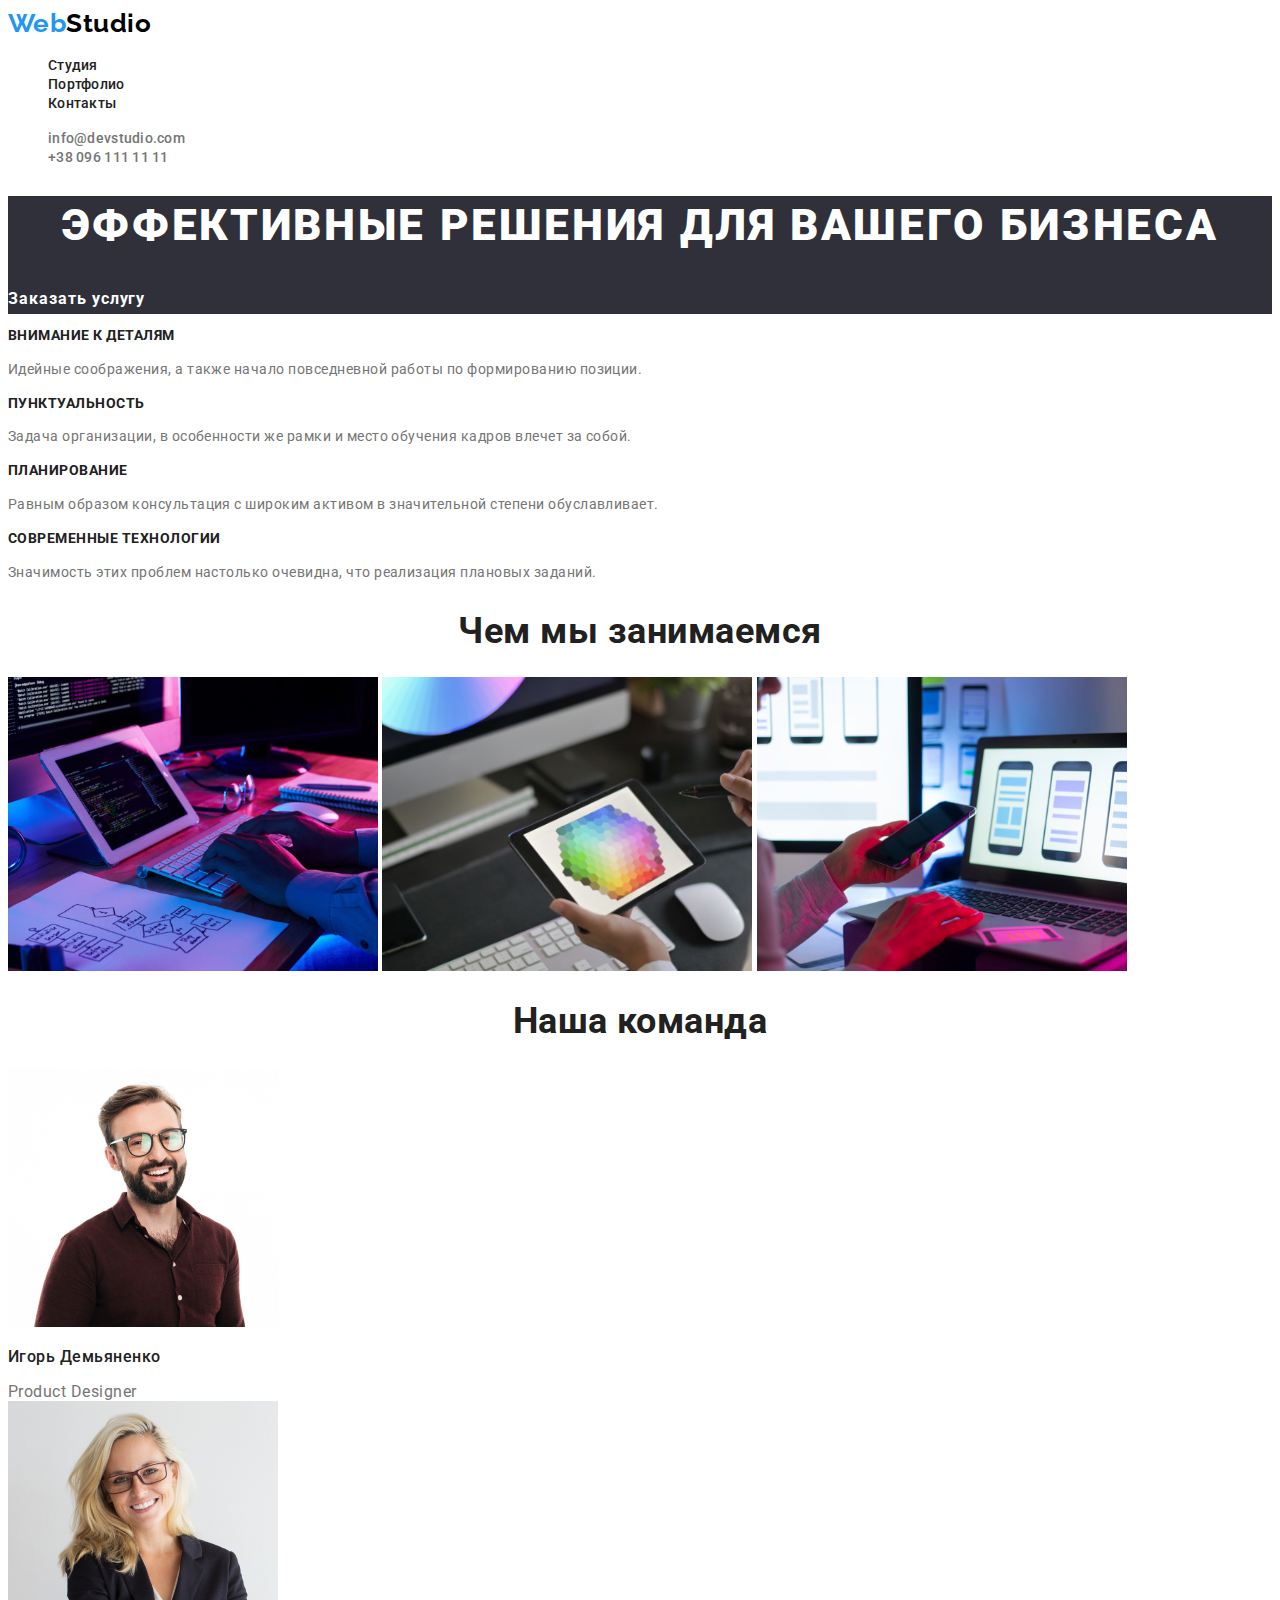
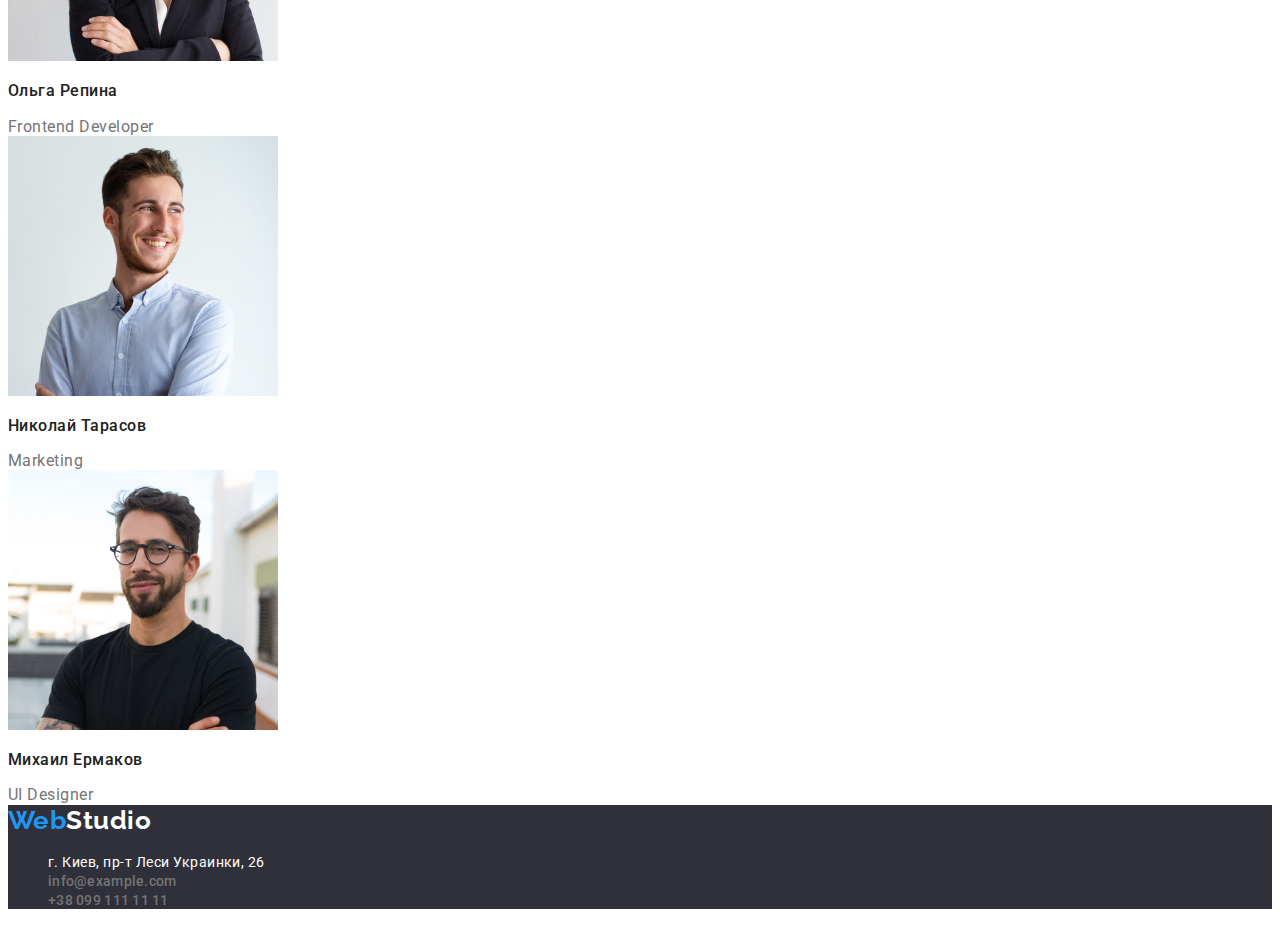
==== index.html @ dd1283a8 "update" ====
<!DOCTYPE html>
<html lang="en">
<head>
    <meta charset="UTF-8">
    <meta name="viewport" content="width=device-width, initial-scale=1.0">
    <link rel="stylesheet" href="css/style.css">
    <link rel="preconnect" href="https://fonts.gstatic.com">
    <link rel="preconnect" href="https://fonts.gstatic.com">
    <link href="https://fonts.googleapis.com/css2?family=Raleway:wght@400;700&family=Roboto:wght@400;700;900&display=swap" rel="stylesheet">
    <title>WebStudio|Studio</title>
</head>
<body>
    <header> <!-- Шапка -->
        <div class="logo-title"><span class="logo-title-web">Web</span>Studio</div>
    
        <ul>
            <li><a class="nav-link" href="./studio.html">Студия</a></li>
            <li><a class="nav-link" href="./portolio/portfolio.html">Портфолио</a></li>
            <li><a class="nav-link" href="">Контакты</a></li>
        </ul>
    
        <ul>
            <li><a class="nav-contacts" href="mailto:info@devstudio.com">info@devstudio.com</a></li>
            <li><a class="nav-contacts" href="tel:+380961111111">+38 096 111 11 11</a></li>
        </ul>
    </header>

    <main>
        <section class="banner"> <!-- BANNER -->
                <h1 class="banner-title">Эффективные решения для вашего бизнеса</h1>
        
                <div class="banner-button">
                    <a class="banner-button-text" href="">Заказать услугу</a>
                </div>
        </section>
        
        <section> <!-- WHAT DO YOU -->
            <div>
                <div>
                    <h3 class="what-title">Внимание к деталям</h3>
                    <p class="what-text">Идейные соображения, а также начало повседневной работы по формированию позиции.</p>
                </div>
                <div>
                    <h3 class="what-title">Пунктуальность</h3>
                    <p class="what-text">Задача организации, в особенности же рамки и место обучения кадров влечет за собой.</p>
                </div>
                <div>
                    <h3 class="what-title">Планирование</h3>
                    <p class="what-text">Равным образом консультация с широким активом в значительной степени обуславливает.</p>
                </div>
                <div>
                    <h3 class="what-title">Современные технологии</h3>
                    <p class="what-text">Значимость этих проблем настолько очевидна, что реализация плановых заданий.</p>
                </div>
            </div>
        
            <div>
                <h2 class="what-title-logo">Чем мы занимаемся</h2>
        
                <div>
                    <img src="./img/whatdoyou1.svg" alt="">
                    <img src="./img/whatdoyou2.svg" alt="">
                    <img src="./img/whatdoyou3.svg" alt="">
                </div>
            </div>
        
        </section>
        
        <section> <!-- TEAM -->
            <h2 class="team-logo">Наша команда</h2>
        
            <div>
                <img src="./img/team1.jpg" alt="">
                <h3 class="team-title-name">Игорь Демьяненко</h3>
                <span class="team-post">Product Designer</span>
            </div>
            <div>
                <img src="./img/team2.jpg" alt="">
                <h3 class="team-title-name">Ольга Репина</h3>
                <span class="team-post">Frontend Developer</span>
            </div>
            <div>
                <img src="./img/team3.jpg" alt="">
                <h3 class="team-title-name">Николай Тарасов</h3>
                <span class="team-post">Marketing</span>
            </div>
            <div>
                <img src="./img/team4.jpg" alt="">
                <h3 class="team-title-name">Михаил Ермаков</h3>
                <span class="team-post">UI Designer</span>
            </div>
        </section>
    </main>

    <footer>
        <div class="logo-title"><span class="logo-title-web">Web</span><span class="logo-title-studio">Studio</span></div>

        <ul>
            <li><a class="footer-adress" href="">г. Киев, пр-т Леси Украинки, 26</a></li>
            <li><a class="nav-contacts" href="">info@example.com</a></li>
            <li><a class="nav-contacts" href="">+38 099 111 11 11</a></li>
        </ul>
        
    </footer>

</body>
</html>
---- css/style.css ----
body {
  font-family: "Roboto", sans-serif;
  letter-spacing: 0.03em;
  background-color: #fff;
}

li {
  list-style: none;
}

/* HEADER */

.logo-title {
  font-family: Raleway;
  font-weight: 700;
  font-size: 26px;
  line-height: 1.2;
}

.logo-title-web {
  color: #2196f3;
}

.logo-title-studio {
  color: #fff;
}

.nav-link {
  font-weight: 500;
  font-size: 14px;
  line-height: 1.1;
  letter-spacing: 0.02em;
  color: #212121;

  text-decoration: none;
}

.nav-contacts {
  font-weight: 500;
  font-size: 14px;
  line-height: 1.1;
  letter-spacing: 0.02em;

  color: #757575;

  text-decoration: none;
}

/* BANNER */

.banner {
  background: #2f303a;
}

.banner-title {
  font-weight: 900;
  font-size: 44px;
  line-height: 1.36;

  text-align: center;
  letter-spacing: 0.06em;
  text-transform: uppercase;

  color: #fff;
}

.banner-button {
  font-weight: 700;
  font-size: 16px;
  line-height: 1.8;

  letter-spacing: 0.06em;

  color: #333;
}

.banner-button-text {
  text-decoration: none;
  color: #fff;
}

/* WHAT DO YOU */

.what-title {
  font-weight: 700;
  font-size: 14px;
  line-height: 1.14;

  text-transform: uppercase;

  color: #212121;
}

.what-text {
  font-weight: 400;
  font-size: 14px;
  line-height: 1.7;

  color: #757575;
}

.what-title-logo {
  font-weight: 700;
  font-size: 36px;
  line-height: 0.9;
  text-align: center;

  color: #212121;
}

/* TEAM */

.team-logo {
  font-weight: 700;
  font-size: 36px;
  line-height: 0.9;
  text-align: center;

  color: #212121;
}

.team-title-name {
  font-weight: 500;
  font-size: 16px;
  line-height: 1.2;

  color: #212121;
}

.team-post {
  font-weight: 400;
  font-size: 16px;
  line-height: 1.2;

  color: #757575;
}

/* PROJECT - ПОРТФОЛИО CSS */

.project-container {
  text-decoration: none;
}

.project-title-logo {
  font-weight: 900;
  font-size: 44px;
  line-height: 1.36;

  text-align: center;
  letter-spacing: 0.06em;
  text-transform: uppercase;
}

.project-title {
  font-weight: 700;
  font-size: 18px;
  line-height: 2;

  letter-spacing: 0.06em;

  color: #212121;
}

.project-suptitle {
  font-weight: 400;
  font-size: 16px;
  line-height: 1.87;

  color: #757575;
}

.button-link {
  font-weight: 500;
  font-size: 16px;
  line-height: 1.62;

  text-align: center;

  color: #212121;
}

/* FOOTER */

footer {
  background: #2f303a;
}

.footer-adress {
  font-weight: 400;
  font-size: 14px;
  line-height: 1.1;

  color: #ffffff;

  text-decoration: none;
}
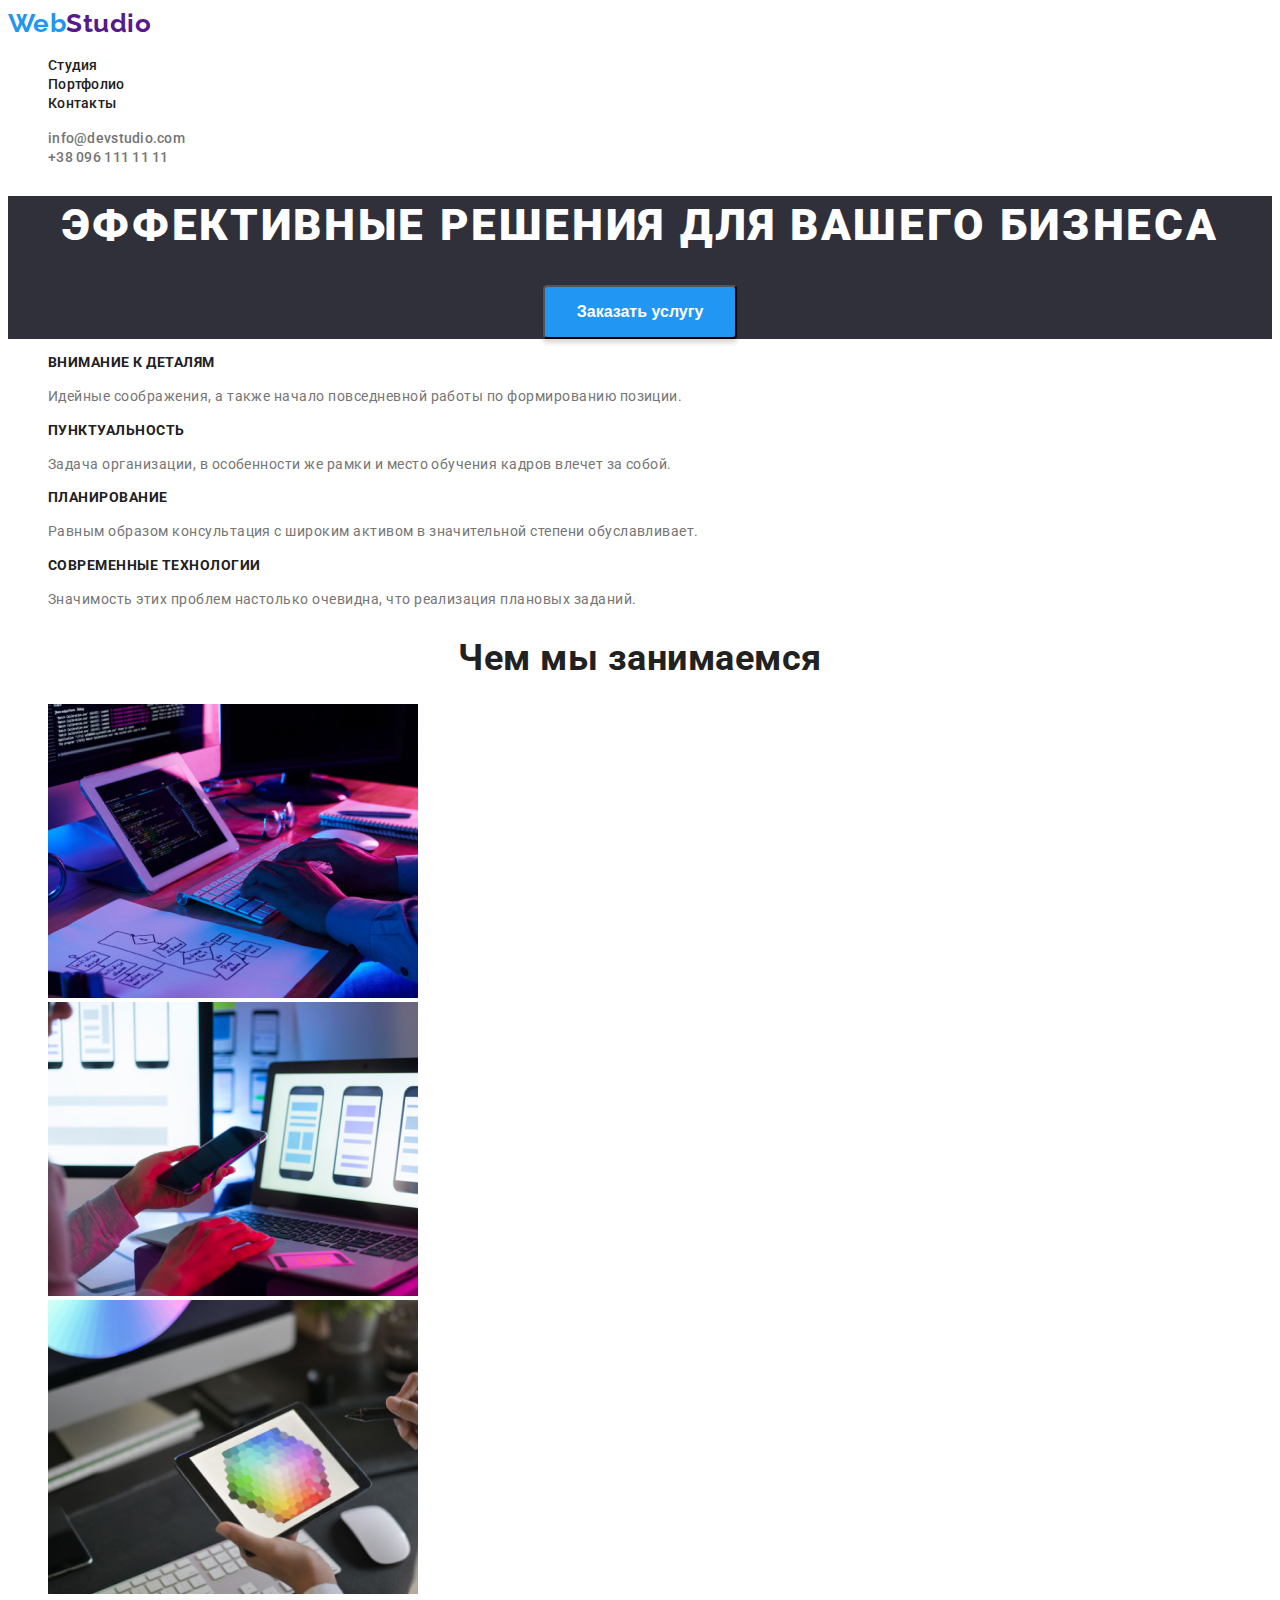
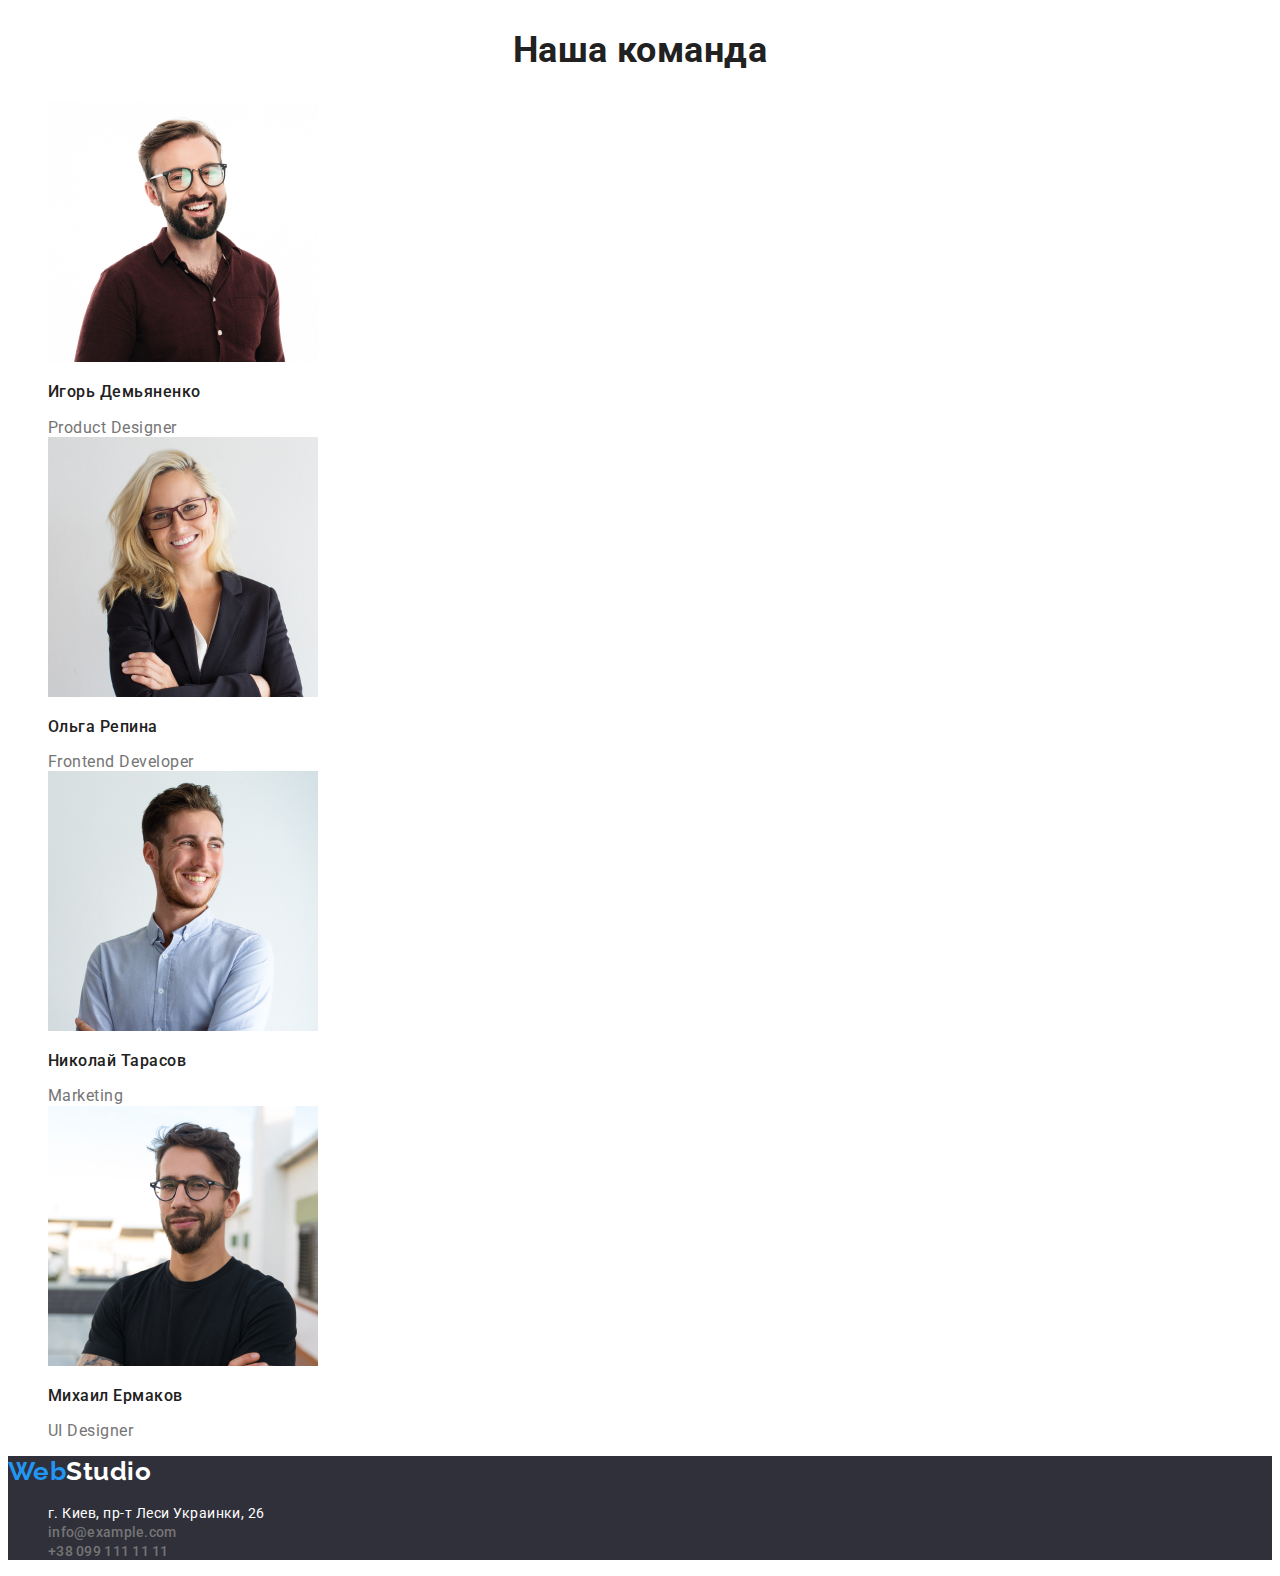
==== commit 1a9bba11: "updatetwo" ====
--- a/index.html
+++ b/index.html
@@ -11,10 +11,10 @@
 </head>
 <body>
     <header> <!-- Шапка -->
-        <div class="logo-title"><span class="logo-title-web">Web</span>Studio</div>
+        <a class="logo-title" href=""><span class="logo-title-web">Web</span>Studio</a>
     
         <ul>
-            <li><a class="nav-link" href="./studio.html">Студия</a></li>
+            <li><a class="nav-link" href="./index.html">Студия</a></li>
             <li><a class="nav-link" href="./portolio/portfolio.html">Портфолио</a></li>
             <li><a class="nav-link" href="">Контакты</a></li>
         </ul>
@@ -28,72 +28,78 @@
     <main>
         <section class="banner"> <!-- BANNER -->
                 <h1 class="banner-title">Эффективные решения для вашего бизнеса</h1>
-        
-                <div class="banner-button">
-                    <a class="banner-button-text" href="">Заказать услугу</a>
+                <div class="banner-pos">
+                    <button class="banner-button-text" href="">Заказать услугу</button>
                 </div>
         </section>
         
         <section> <!-- WHAT DO YOU -->
-            <div>
-                <div>
+            <ul>
+                <li>
                     <h3 class="what-title">Внимание к деталям</h3>
                     <p class="what-text">Идейные соображения, а также начало повседневной работы по формированию позиции.</p>
-                </div>
-                <div>
+                </li>
+                <li>
                     <h3 class="what-title">Пунктуальность</h3>
                     <p class="what-text">Задача организации, в особенности же рамки и место обучения кадров влечет за собой.</p>
-                </div>
-                <div>
+                </li>
+                <li>
                     <h3 class="what-title">Планирование</h3>
                     <p class="what-text">Равным образом консультация с широким активом в значительной степени обуславливает.</p>
-                </div>
-                <div>
+                </li>
+                <li>
                     <h3 class="what-title">Современные технологии</h3>
                     <p class="what-text">Значимость этих проблем настолько очевидна, что реализация плановых заданий.</p>
-                </div>
-            </div>
+                </li>
+            </ul>
         
             <div>
                 <h2 class="what-title-logo">Чем мы занимаемся</h2>
         
-                <div>
-                    <img src="./img/whatdoyou1.svg" alt="">
-                    <img src="./img/whatdoyou2.svg" alt="">
-                    <img src="./img/whatdoyou3.svg" alt="">
-                </div>
+                <ul>
+                    <li>
+                        <img src="./img/whatdoyou1.jpg" alt="">
+                    </li>
+                    <li>
+                        <img src="./img/whatdoyou2.jpg" alt="">
+                    </li>
+                    <li>
+                        <img src="./img/whatdoyou3.jpg" alt="">
+                    </li>    
+                </ul>
             </div>
         
         </section>
         
         <section> <!-- TEAM -->
-            <h2 class="team-logo">Наша команда</h2>
-        
-            <div>
-                <img src="./img/team1.jpg" alt="">
-                <h3 class="team-title-name">Игорь Демьяненко</h3>
-                <span class="team-post">Product Designer</span>
-            </div>
-            <div>
-                <img src="./img/team2.jpg" alt="">
-                <h3 class="team-title-name">Ольга Репина</h3>
-                <span class="team-post">Frontend Developer</span>
-            </div>
-            <div>
-                <img src="./img/team3.jpg" alt="">
-                <h3 class="team-title-name">Николай Тарасов</h3>
-                <span class="team-post">Marketing</span>
-            </div>
-            <div>
-                <img src="./img/team4.jpg" alt="">
-                <h3 class="team-title-name">Михаил Ермаков</h3>
-                <span class="team-post">UI Designer</span>
-            </div>
+            <h3 class="team-logo">Наша команда</h3>
+            <ul>
+                <li>
+                    <img src="./img/team1.jpg" alt="">
+                    <h3 class="team-title-name">Игорь Демьяненко</h3>
+                    <span class="team-post">Product Designer</span>
+                </li>
+                <li>
+                    <img src="./img/team2.jpg" alt="">
+                    <h3 class="team-title-name">Ольга Репина</h3>
+                    <span class="team-post">Frontend Developer</span>
+                </li>
+                <li>
+                    <img src="./img/team3.jpg" alt="">
+                    <h3 class="team-title-name">Николай Тарасов</h3>
+                    <span class="team-post">Marketing</span>
+                </li>
+                <li>
+                    <img src="./img/team4.jpg" alt="">
+                    <h3 class="team-title-name">Михаил Ермаков</h3>
+                    <span class="team-post">UI Designer</span>
+                </li>
+            </ul>
         </section>
     </main>
 
     <footer>
-        <div class="logo-title"><span class="logo-title-web">Web</span><span class="logo-title-studio">Studio</span></div>
+        <a class="logo-title" href=""><span class="logo-title-web">Web</span><span class="logo-title-studio">Studio</span></a>
 
         <ul>
             <li><a class="footer-adress" href="">г. Киев, пр-т Леси Украинки, 26</a></li>
--- a/css/style.css
+++ b/css/style.css
@@ -15,6 +15,7 @@
   font-weight: 700;
   font-size: 26px;
   line-height: 1.2;
+  text-decoration: none;
 }
 
 .logo-title-web {
@@ -64,19 +65,22 @@
   color: #fff;
 }
 
-.banner-button {
-  font-weight: 700;
-  font-size: 16px;
-  line-height: 1.8;
-
-  letter-spacing: 0.06em;
-
-  color: #333;
+.banner-pos {
+  text-align: center;
 }
 
 .banner-button-text {
-  text-decoration: none;
-  color: #fff;
+  padding: 10px 32px;
+
+  font-weight: 700;
+  font-size: 16px;
+  line-height: 30px;
+  color: #ffffff;
+
+  background: #2196f3;
+
+  box-shadow: 0px 4px 4px rgba(0, 0, 0, 0.15);
+  border-radius: 4px;
 }
 
 /* WHAT DO YOU */
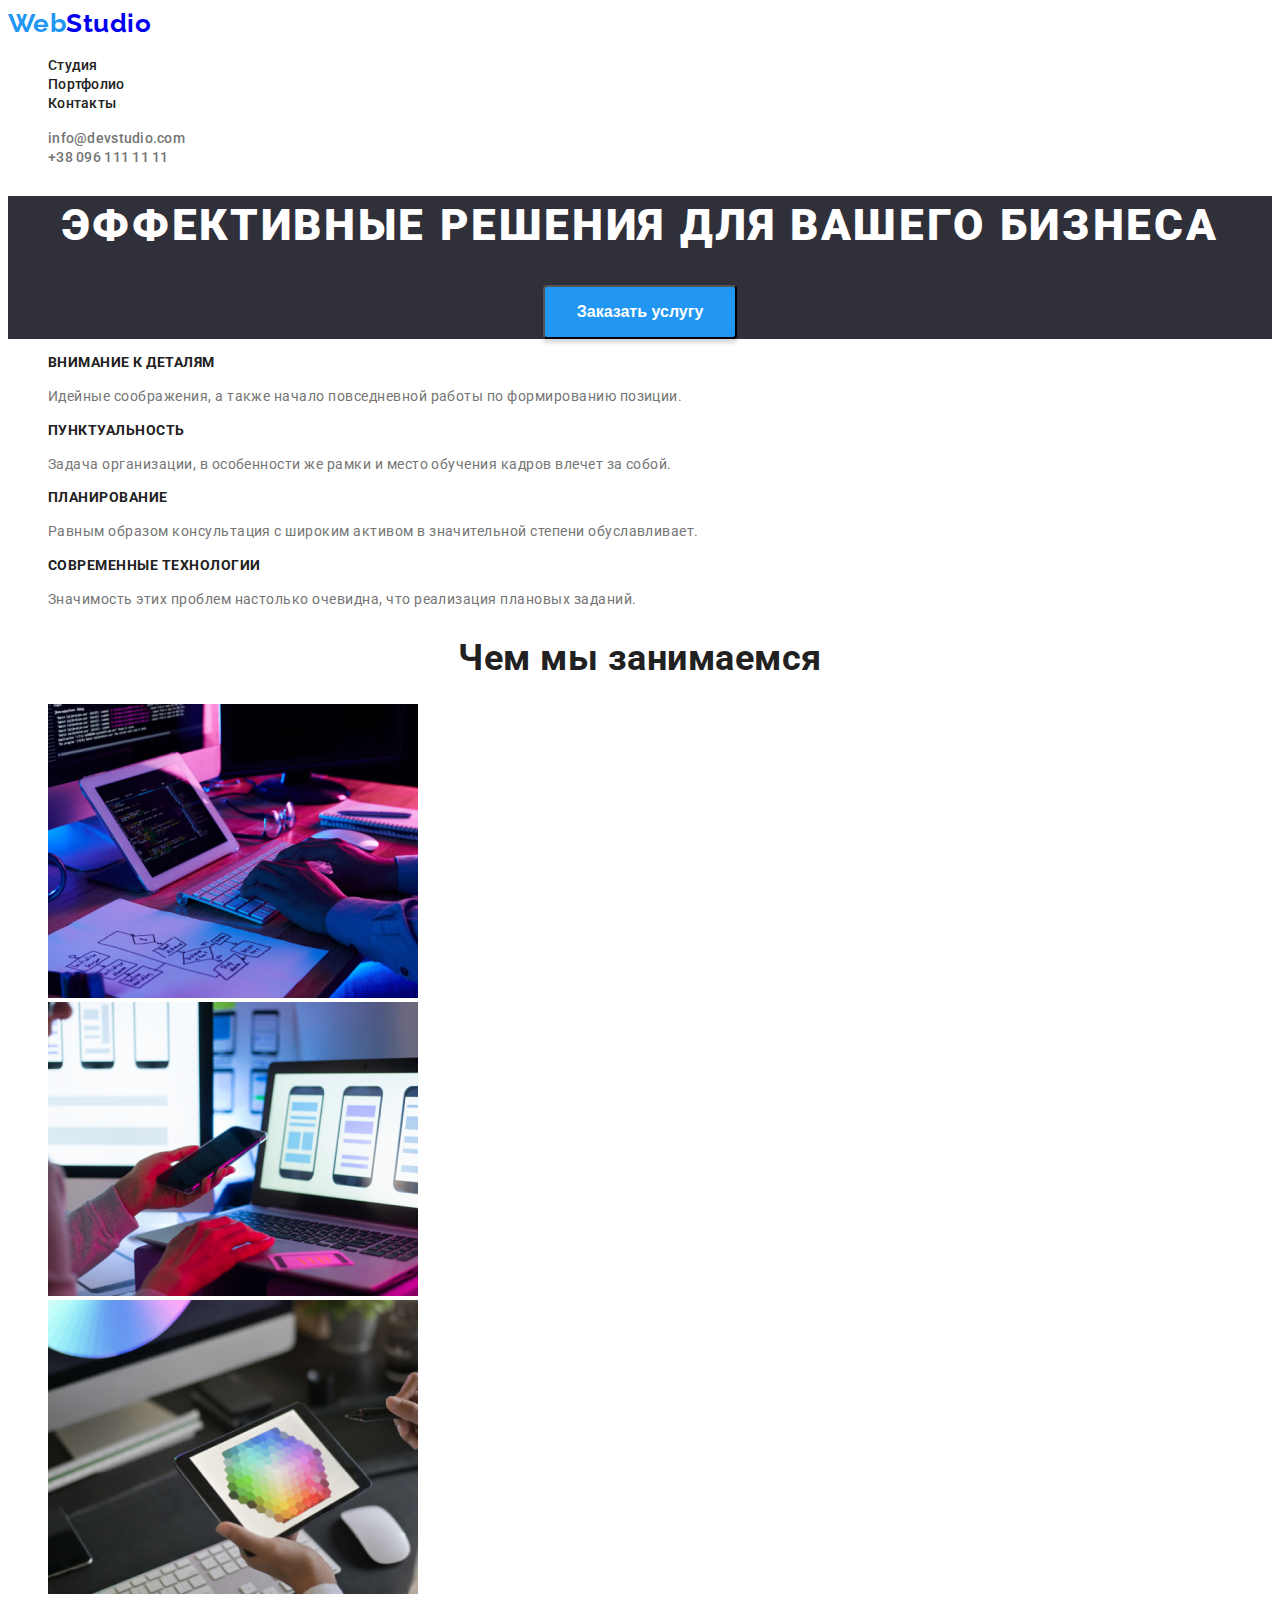
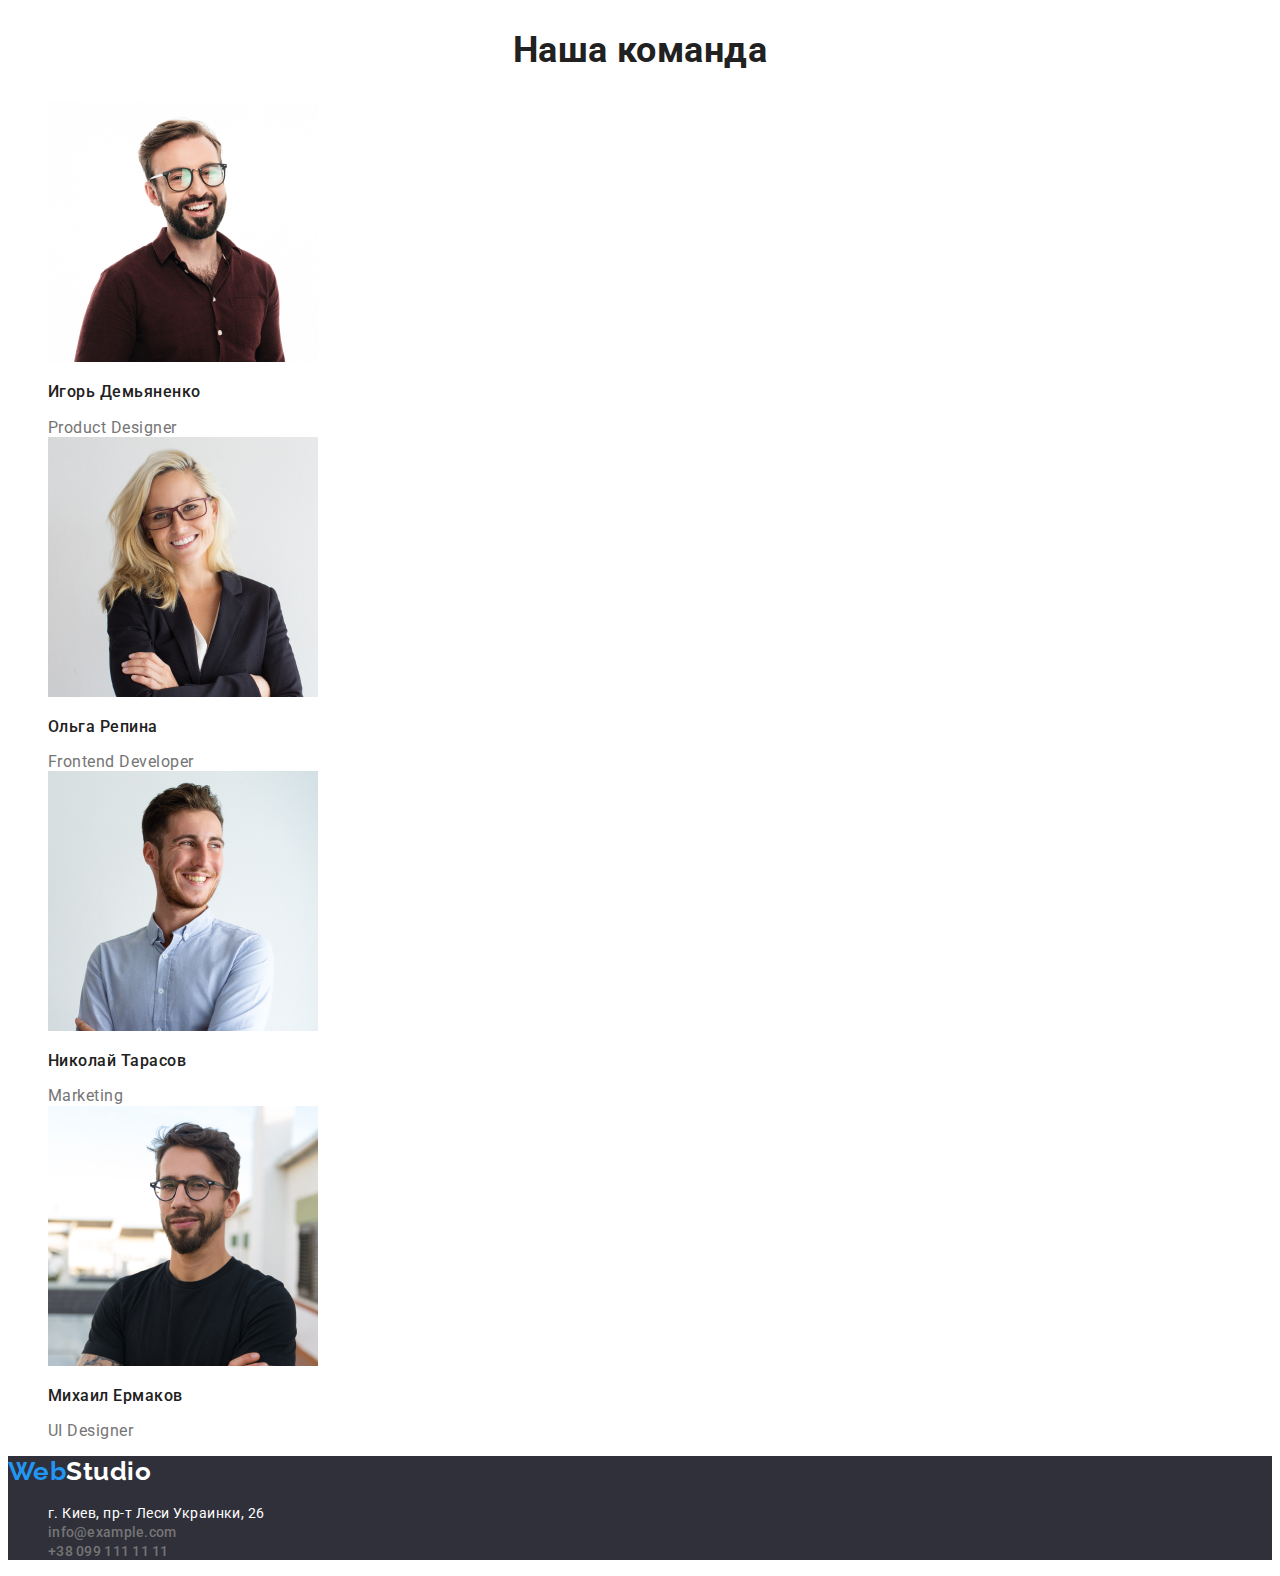
==== commit 6cb51c46: "Add files via upload" ====
--- a/index.html
+++ b/index.html
@@ -1,113 +1,113 @@
-<!DOCTYPE html>
-<html lang="en">
-<head>
-    <meta charset="UTF-8">
-    <meta name="viewport" content="width=device-width, initial-scale=1.0">
-    <link rel="stylesheet" href="css/style.css">
-    <link rel="preconnect" href="https://fonts.gstatic.com">
-    <link rel="preconnect" href="https://fonts.gstatic.com">
-    <link href="https://fonts.googleapis.com/css2?family=Raleway:wght@400;700&family=Roboto:wght@400;700;900&display=swap" rel="stylesheet">
-    <title>WebStudio|Studio</title>
-</head>
-<body>
-    <header> <!-- Шапка -->
-        <a class="logo-title" href=""><span class="logo-title-web">Web</span>Studio</a>
-    
-        <ul>
-            <li><a class="nav-link" href="./index.html">Студия</a></li>
-            <li><a class="nav-link" href="./portolio/portfolio.html">Портфолио</a></li>
-            <li><a class="nav-link" href="">Контакты</a></li>
-        </ul>
-    
-        <ul>
-            <li><a class="nav-contacts" href="mailto:info@devstudio.com">info@devstudio.com</a></li>
-            <li><a class="nav-contacts" href="tel:+380961111111">+38 096 111 11 11</a></li>
-        </ul>
-    </header>
-
-    <main>
-        <section class="banner"> <!-- BANNER -->
-                <h1 class="banner-title">Эффективные решения для вашего бизнеса</h1>
-                <div class="banner-pos">
-                    <button class="banner-button-text" href="">Заказать услугу</button>
-                </div>
-        </section>
-        
-        <section> <!-- WHAT DO YOU -->
-            <ul>
-                <li>
-                    <h3 class="what-title">Внимание к деталям</h3>
-                    <p class="what-text">Идейные соображения, а также начало повседневной работы по формированию позиции.</p>
-                </li>
-                <li>
-                    <h3 class="what-title">Пунктуальность</h3>
-                    <p class="what-text">Задача организации, в особенности же рамки и место обучения кадров влечет за собой.</p>
-                </li>
-                <li>
-                    <h3 class="what-title">Планирование</h3>
-                    <p class="what-text">Равным образом консультация с широким активом в значительной степени обуславливает.</p>
-                </li>
-                <li>
-                    <h3 class="what-title">Современные технологии</h3>
-                    <p class="what-text">Значимость этих проблем настолько очевидна, что реализация плановых заданий.</p>
-                </li>
-            </ul>
-        
-            <div>
-                <h2 class="what-title-logo">Чем мы занимаемся</h2>
-        
-                <ul>
-                    <li>
-                        <img src="./img/whatdoyou1.jpg" alt="">
-                    </li>
-                    <li>
-                        <img src="./img/whatdoyou2.jpg" alt="">
-                    </li>
-                    <li>
-                        <img src="./img/whatdoyou3.jpg" alt="">
-                    </li>    
-                </ul>
-            </div>
-        
-        </section>
-        
-        <section> <!-- TEAM -->
-            <h3 class="team-logo">Наша команда</h3>
-            <ul>
-                <li>
-                    <img src="./img/team1.jpg" alt="">
-                    <h3 class="team-title-name">Игорь Демьяненко</h3>
-                    <span class="team-post">Product Designer</span>
-                </li>
-                <li>
-                    <img src="./img/team2.jpg" alt="">
-                    <h3 class="team-title-name">Ольга Репина</h3>
-                    <span class="team-post">Frontend Developer</span>
-                </li>
-                <li>
-                    <img src="./img/team3.jpg" alt="">
-                    <h3 class="team-title-name">Николай Тарасов</h3>
-                    <span class="team-post">Marketing</span>
-                </li>
-                <li>
-                    <img src="./img/team4.jpg" alt="">
-                    <h3 class="team-title-name">Михаил Ермаков</h3>
-                    <span class="team-post">UI Designer</span>
-                </li>
-            </ul>
-        </section>
-    </main>
-
-    <footer>
-        <a class="logo-title" href=""><span class="logo-title-web">Web</span><span class="logo-title-studio">Studio</span></a>
-
-        <ul>
-            <li><a class="footer-adress" href="">г. Киев, пр-т Леси Украинки, 26</a></li>
-            <li><a class="nav-contacts" href="">info@example.com</a></li>
-            <li><a class="nav-contacts" href="">+38 099 111 11 11</a></li>
-        </ul>
-        
-    </footer>
-
-</body>
+<!DOCTYPE html>
+<html lang="en">
+<head>
+    <meta charset="UTF-8">
+    <meta name="viewport" content="width=device-width, initial-scale=1.0">
+    <link rel="stylesheet" href="css/style.css">
+    <link rel="preconnect" href="https://fonts.gstatic.com">
+    <link rel="preconnect" href="https://fonts.gstatic.com">
+    <link href="https://fonts.googleapis.com/css2?family=Raleway:wght@400;700&family=Roboto:wght@400;700;900&display=swap" rel="stylesheet">
+    <title>WebStudio|Studio</title>
+</head>
+<body>
+    <header> <!-- Шапка -->
+        <a class="logo-title" href="./index.html"><span class="logo-title-web">Web</span>Studio</a>
+    
+        <ul>
+            <li><a class="nav-link" href="./index.html">Студия</a></li>
+            <li><a class="nav-link" href="./portolio/portfolio.html">Портфолио</a></li>
+            <li><a class="nav-link" href="">Контакты</a></li>
+        </ul>
+    
+        <ul>
+            <li><a class="nav-contacts" href="mailto:info@devstudio.com">info@devstudio.com</a></li>
+            <li><a class="nav-contacts" href="tel:+380961111111">+38 096 111 11 11</a></li>
+        </ul>
+    </header>
+
+    <main>
+        <section class="banner"> <!-- BANNER -->
+                <h1 class="banner-title">Эффективные решения для вашего бизнеса</h1>
+                <div class="banner-pos">
+                    <button class="banner-button-text" href="">Заказать услугу</button>
+                </div>
+        </section>
+        
+        <section> <!-- WHAT DO YOU -->
+            <ul>
+                <li>
+                    <h3 class="what-title">Внимание к деталям</h3>
+                    <p class="what-text">Идейные соображения, а также начало повседневной работы по формированию позиции.</p>
+                </li>
+                <li>
+                    <h3 class="what-title">Пунктуальность</h3>
+                    <p class="what-text">Задача организации, в особенности же рамки и место обучения кадров влечет за собой.</p>
+                </li>
+                <li>
+                    <h3 class="what-title">Планирование</h3>
+                    <p class="what-text">Равным образом консультация с широким активом в значительной степени обуславливает.</p>
+                </li>
+                <li>
+                    <h3 class="what-title">Современные технологии</h3>
+                    <p class="what-text">Значимость этих проблем настолько очевидна, что реализация плановых заданий.</p>
+                </li>
+            </ul>
+        
+            <div>
+                <h2 class="what-title-logo">Чем мы занимаемся</h2>
+        
+                <ul>
+                    <li>
+                        <img src="./img/whatdoyou1.jpg" alt="">
+                    </li>
+                    <li>
+                        <img src="./img/whatdoyou2.jpg" alt="">
+                    </li>
+                    <li>
+                        <img src="./img/whatdoyou3.jpg" alt="">
+                    </li>    
+                </ul>
+            </div>
+        
+        </section>
+        
+        <section> <!-- TEAM -->
+            <h3 class="team-logo">Наша команда</h3>
+            <ul>
+                <li>
+                    <img src="./img/team1.jpg" alt="">
+                    <h3 class="team-title-name">Игорь Демьяненко</h3>
+                    <span class="team-post">Product Designer</span>
+                </li>
+                <li>
+                    <img src="./img/team2.jpg" alt="">
+                    <h3 class="team-title-name">Ольга Репина</h3>
+                    <span class="team-post">Frontend Developer</span>
+                </li>
+                <li>
+                    <img src="./img/team3.jpg" alt="">
+                    <h3 class="team-title-name">Николай Тарасов</h3>
+                    <span class="team-post">Marketing</span>
+                </li>
+                <li>
+                    <img src="./img/team4.jpg" alt="">
+                    <h3 class="team-title-name">Михаил Ермаков</h3>
+                    <span class="team-post">UI Designer</span>
+                </li>
+            </ul>
+        </section>
+    </main>
+
+    <footer>
+        <a class="logo-title" href="./index.html"><span class="logo-title-web">Web</span><span class="logo-title-studio">Studio</span></a>
+
+        <ul>
+            <li><a class="footer-adress" href="">г. Киев, пр-т Леси Украинки, 26</a></li>
+            <li><a class="nav-contacts" href="">info@example.com</a></li>
+            <li><a class="nav-contacts" href="">+38 099 111 11 11</a></li>
+        </ul>
+        
+    </footer>
+
+</body>
 </html>--- a/css/style.css
+++ b/css/style.css
@@ -1,200 +1,200 @@
-body {
-  font-family: "Roboto", sans-serif;
-  letter-spacing: 0.03em;
-  background-color: #fff;
-}
-
-li {
-  list-style: none;
-}
-
-/* HEADER */
-
-.logo-title {
-  font-family: Raleway;
-  font-weight: 700;
-  font-size: 26px;
-  line-height: 1.2;
-  text-decoration: none;
-}
-
-.logo-title-web {
-  color: #2196f3;
-}
-
-.logo-title-studio {
-  color: #fff;
-}
-
-.nav-link {
-  font-weight: 500;
-  font-size: 14px;
-  line-height: 1.1;
-  letter-spacing: 0.02em;
-  color: #212121;
-
-  text-decoration: none;
-}
-
-.nav-contacts {
-  font-weight: 500;
-  font-size: 14px;
-  line-height: 1.1;
-  letter-spacing: 0.02em;
-
-  color: #757575;
-
-  text-decoration: none;
-}
-
-/* BANNER */
-
-.banner {
-  background: #2f303a;
-}
-
-.banner-title {
-  font-weight: 900;
-  font-size: 44px;
-  line-height: 1.36;
-
-  text-align: center;
-  letter-spacing: 0.06em;
-  text-transform: uppercase;
-
-  color: #fff;
-}
-
-.banner-pos {
-  text-align: center;
-}
-
-.banner-button-text {
-  padding: 10px 32px;
-
-  font-weight: 700;
-  font-size: 16px;
-  line-height: 30px;
-  color: #ffffff;
-
-  background: #2196f3;
-
-  box-shadow: 0px 4px 4px rgba(0, 0, 0, 0.15);
-  border-radius: 4px;
-}
-
-/* WHAT DO YOU */
-
-.what-title {
-  font-weight: 700;
-  font-size: 14px;
-  line-height: 1.14;
-
-  text-transform: uppercase;
-
-  color: #212121;
-}
-
-.what-text {
-  font-weight: 400;
-  font-size: 14px;
-  line-height: 1.7;
-
-  color: #757575;
-}
-
-.what-title-logo {
-  font-weight: 700;
-  font-size: 36px;
-  line-height: 0.9;
-  text-align: center;
-
-  color: #212121;
-}
-
-/* TEAM */
-
-.team-logo {
-  font-weight: 700;
-  font-size: 36px;
-  line-height: 0.9;
-  text-align: center;
-
-  color: #212121;
-}
-
-.team-title-name {
-  font-weight: 500;
-  font-size: 16px;
-  line-height: 1.2;
-
-  color: #212121;
-}
-
-.team-post {
-  font-weight: 400;
-  font-size: 16px;
-  line-height: 1.2;
-
-  color: #757575;
-}
-
-/* PROJECT - ПОРТФОЛИО CSS */
-
-.project-container {
-  text-decoration: none;
-}
-
-.project-title-logo {
-  font-weight: 900;
-  font-size: 44px;
-  line-height: 1.36;
-
-  text-align: center;
-  letter-spacing: 0.06em;
-  text-transform: uppercase;
-}
-
-.project-title {
-  font-weight: 700;
-  font-size: 18px;
-  line-height: 2;
-
-  letter-spacing: 0.06em;
-
-  color: #212121;
-}
-
-.project-suptitle {
-  font-weight: 400;
-  font-size: 16px;
-  line-height: 1.87;
-
-  color: #757575;
-}
-
-.button-link {
-  font-weight: 500;
-  font-size: 16px;
-  line-height: 1.62;
-
-  text-align: center;
-
-  color: #212121;
-}
-
-/* FOOTER */
-
-footer {
-  background: #2f303a;
-}
-
-.footer-adress {
-  font-weight: 400;
-  font-size: 14px;
-  line-height: 1.1;
-
-  color: #ffffff;
-
-  text-decoration: none;
-}
+body {
+  font-family: "Roboto", sans-serif;
+  letter-spacing: 0.03em;
+  background-color: #fff;
+}
+
+li {
+  list-style: none;
+}
+
+/* HEADER */
+
+.logo-title {
+  font-family: Raleway;
+  font-weight: 700;
+  font-size: 26px;
+  line-height: 1.2;
+  text-decoration: none;
+}
+
+.logo-title-web {
+  color: #2196f3;
+}
+
+.logo-title-studio {
+  color: #fff;
+}
+
+.nav-link {
+  font-weight: 500;
+  font-size: 14px;
+  line-height: 1.1;
+  letter-spacing: 0.02em;
+  color: #212121;
+
+  text-decoration: none;
+}
+
+.nav-contacts {
+  font-weight: 500;
+  font-size: 14px;
+  line-height: 1.1;
+  letter-spacing: 0.02em;
+
+  color: #757575;
+
+  text-decoration: none;
+}
+
+/* BANNER */
+
+.banner {
+  background: #2f303a;
+}
+
+.banner-title {
+  font-weight: 900;
+  font-size: 44px;
+  line-height: 1.36;
+
+  text-align: center;
+  letter-spacing: 0.06em;
+  text-transform: uppercase;
+
+  color: #fff;
+}
+
+.banner-pos {
+  text-align: center;
+}
+
+.banner-button-text {
+  padding: 10px 32px;
+
+  font-weight: 700;
+  font-size: 16px;
+  line-height: 30px;
+  color: #ffffff;
+
+  background: #2196f3;
+
+  box-shadow: 0px 4px 4px rgba(0, 0, 0, 0.15);
+  border-radius: 4px;
+}
+
+/* WHAT DO YOU */
+
+.what-title {
+  font-weight: 700;
+  font-size: 14px;
+  line-height: 1.14;
+
+  text-transform: uppercase;
+
+  color: #212121;
+}
+
+.what-text {
+  font-weight: 400;
+  font-size: 14px;
+  line-height: 1.7;
+
+  color: #757575;
+}
+
+.what-title-logo {
+  font-weight: 700;
+  font-size: 36px;
+  line-height: 0.9;
+  text-align: center;
+
+  color: #212121;
+}
+
+/* TEAM */
+
+.team-logo {
+  font-weight: 700;
+  font-size: 36px;
+  line-height: 0.9;
+  text-align: center;
+
+  color: #212121;
+}
+
+.team-title-name {
+  font-weight: 500;
+  font-size: 16px;
+  line-height: 1.2;
+
+  color: #212121;
+}
+
+.team-post {
+  font-weight: 400;
+  font-size: 16px;
+  line-height: 1.2;
+
+  color: #757575;
+}
+
+/* PROJECT - ПОРТФОЛИО CSS */
+
+.project-container {
+  text-decoration: none;
+}
+
+.project-title-logo {
+  font-weight: 900;
+  font-size: 44px;
+  line-height: 1.36;
+
+  text-align: center;
+  letter-spacing: 0.06em;
+  text-transform: uppercase;
+}
+
+.project-title {
+  font-weight: 700;
+  font-size: 18px;
+  line-height: 2;
+
+  letter-spacing: 0.06em;
+
+  color: #212121;
+}
+
+.project-suptitle {
+  font-weight: 400;
+  font-size: 16px;
+  line-height: 1.87;
+
+  color: #757575;
+}
+
+.button-link {
+  font-weight: 500;
+  font-size: 16px;
+  line-height: 1.62;
+
+  text-align: center;
+
+  color: #212121;
+}
+
+/* FOOTER */
+
+footer {
+  background: #2f303a;
+}
+
+.footer-adress {
+  font-weight: 400;
+  font-size: 14px;
+  line-height: 1.1;
+
+  color: #ffffff;
+
+  text-decoration: none;
+}
